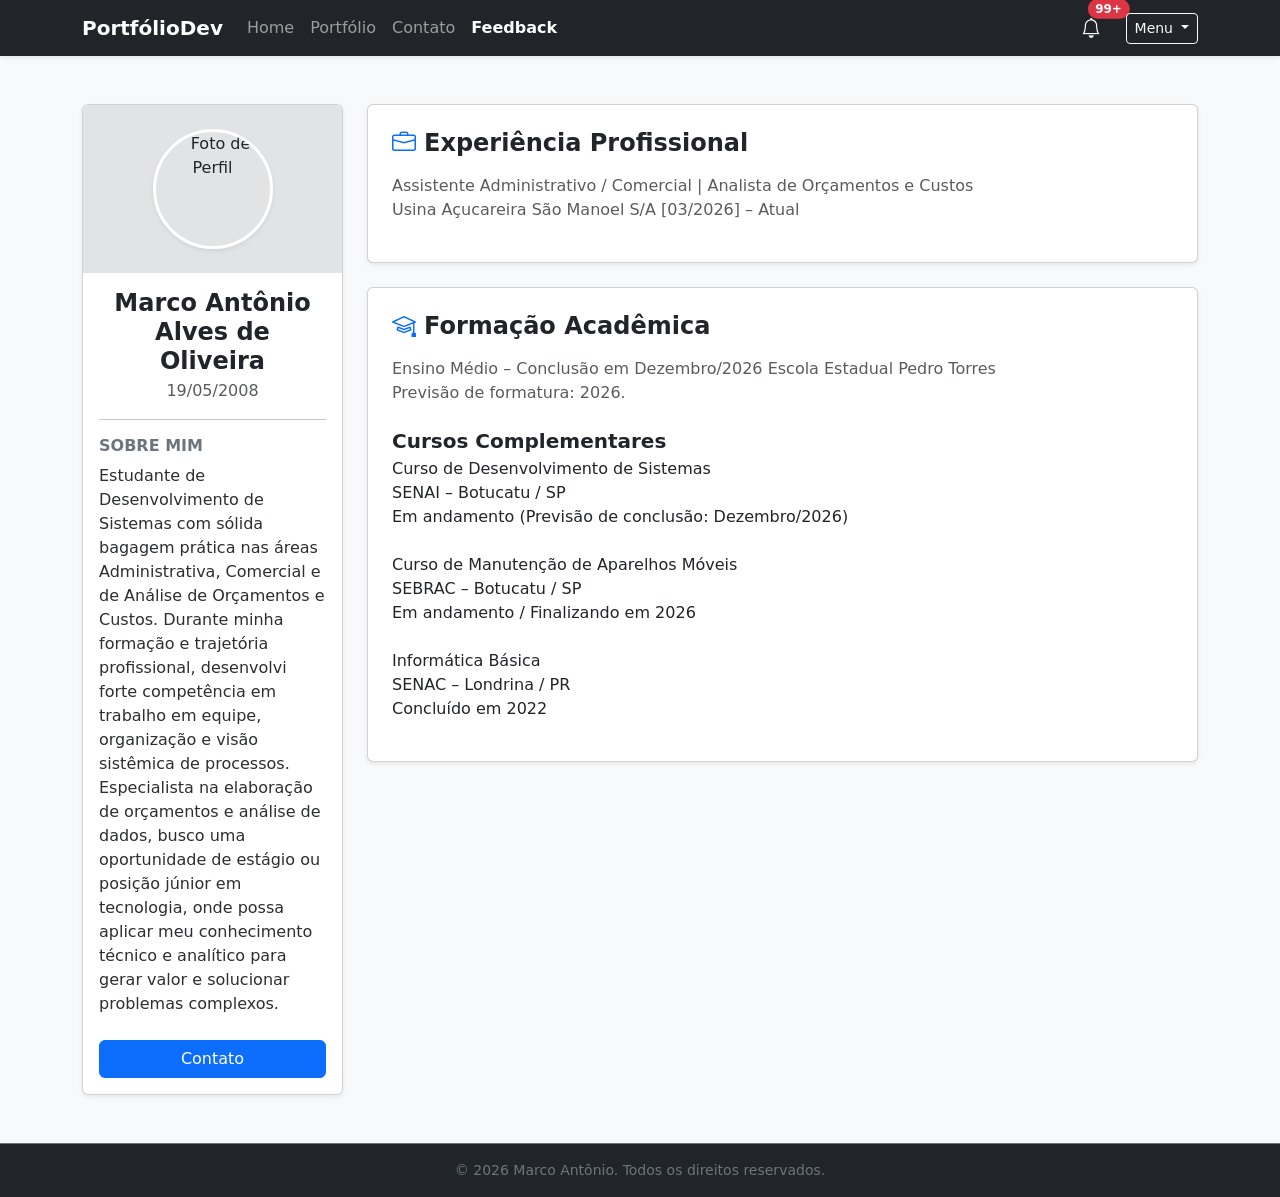
==== curriculum/index.html @ 2b5f32d7 "Add files via upload" ====
<!DOCTYPE html>
<html lang="pt-BR">

<head>
    <meta charset="UTF-8">
    <meta name="viewport" content="width=device-width, initial-scale=1.0">
    <title>PortfólioDev - Home</title>
    <link href="https://cdn.jsdelivr.net/npm/bootstrap@5.3.3/dist/css/bootstrap.min.css" rel="stylesheet">
    <link href="https://cdn.jsdelivr.net/npm/bootstrap-icons@1.11.3/font/bootstrap-icons.min.css" rel="stylesheet">
</head>

<body class="bg-light d-flex flex-column min-vh-100">

    <nav class="navbar navbar-expand-lg navbar-dark bg-dark sticky-top shadow-sm">
        <div class="container">
            <a class="navbar-brand fw-bold" href="index.html">PortfólioDev</a>

            <button class="navbar-toggler" type="button" data-bs-toggle="collapse" data-bs-target="#navbarNav"
                aria-controls="navbarNav" aria-expanded="false" aria-label="Toggle navigation">
                <span class="navbar-toggler-icon"></span>
            </button>

            <div class="collapse navbar-collapse" id="navbarNav">
                <ul class="navbar-nav me-auto mb-2 mb-lg-0">
                    <li class="nav-item">
                        <a class="nav-link" href="index.html">Home</a>
                    </li>
                    <li class="nav-item">
                        <a class="nav-link" href="portifolio.html">Portfólio</a>
                    </li>
                    <li class="nav-item">
                        <a class="nav-link" href="contato.html">Contato</a>
                    </li>
                    <li class="nav-item">
                        <a class="nav-link active fw-semibold" href="questionario.html">Feedback</a>
                    </li>
                </ul>

                <div class="d-flex align-items-center gap-3">
                    <div class="dropdown">
                        <button class="btn btn-dark position-relative py-1 px-2" type="button" data-bs-toggle="dropdown"
                            aria-expanded="false">
                            <i class="bi bi-bell fs-5"></i>
                            <span
                                class="position-absolute top-0 start-100 translate-middle badge rounded-pill bg-danger">
                                99+
                            </span>
                        </button>
                        <ul class="dropdown-menu dropdown-menu-end shadow">
                            <li>
                                <h6 class="dropdown-header">Notificações</h6>
                            </li>
                            <li><a class="dropdown-item" href="#">Mensagem 1: Proposta de entrevista</a></li>
                            <li><a class="dropdown-item" href="#">Mensagem 2: Novo projeto disponível</a></li>
                            <li>
                                <hr class="dropdown-divider">
                            </li>
                            <li><a class="dropdown-item text-center small text-muted" href="#">Ver todas</a></li>
                        </ul>
                    </div>

                    <div class="dropdown">
                        <button class="btn btn-outline-light dropdown-toggle btn-sm" type="button"
                            data-bs-toggle="dropdown" aria-expanded="false">
                            Menu
                        </button>
                        <ul class="dropdown-menu dropdown-menu-end">
                            <li><a class="dropdown-item" href="#">Configurações</a></li>
                            <li><a class="dropdown-item" href="#">Baixar CV (PDF)</a></li>
                        </ul>
                    </div>
                </div>
            </div>
        </div>
    </nav>

    <main class="container my-5 flex-grow-1">
        <div class="row g-4">

            <aside class="col-12 col-md-4 col-lg-3">
                <div class="card shadow-sm text-center">
                    <div class="p-4 bg-secondary-subtle rounded-top d-flex justify-content-center">
                        <img src="/img/Foto.jpg"
                            class="card-img-top rounded-circle img-fluid border border-3 border-white shadow-sm"
                            alt="Foto de Perfil" style="width: 120px; height: 120px; object-fit: cover;">
                    </div>
                    <div class="card-body">
                        <h5 class="card-title fw-bold fs-4 mb-1">Marco Antônio Alves de Oliveira</h5>
                        <p class="card-text text-muted mb-3">19/05/2008</p>
                        <hr>
                        <div class="text-start mb-4">
                            <h6 class="fw-bold text-uppercase fs-7 text-secondary">Sobre mim</h6>
                            <p class="card-text fs-6 text-secondary-emphasis">Estudante de Desenvolvimento de Sistemas
                                com sólida bagagem prática nas áreas Administrativa, Comercial e de Análise de
                                Orçamentos e Custos. Durante minha formação e trajetória profissional, desenvolvi forte
                                competência em trabalho em equipe, organização e visão sistêmica de processos.
                                Especialista na elaboração de orçamentos e análise de dados, busco uma oportunidade de
                                estágio ou posição júnior em tecnologia, onde possa aplicar meu conhecimento técnico e
                                analítico para gerar valor e solucionar problemas complexos.</p>
                        </div>
                        <a href="contato.html" class="btn btn-primary w-100">Contato</a>
                    </div>
                </div>
            </aside>

            <section class="col-12 col-md-8 col-lg-9">

                <div class="card shadow-sm mb-4">
                    <div class="card-body p-4">
                        <h3 class="card-title fw-bold mb-3 fs-4 text-dark"><i
                                class="bi bi-briefcase me-2 text-primary"></i>Experiência Profissional</h3>
                        <div class="mb-3">
                            <p class="text-muted fs-6">
                                Assistente Administrativo / Comercial | Analista de Orçamentos e Custos<br>
                                Usina Açucareira São Manoel S/A
                                [03/2026] – Atual</p>
                        </div>
                    </div>
                </div>

                <div class="card shadow-sm">
                    <div class="card-body p-4">
                        <h3 class="card-title fw-bold mb-3 fs-4 text-dark"><i
                                class="bi bi-mortarboard me-2 text-primary"></i>Formação Acadêmica</h3>
                        <div>
                            <p class="text-muted mb-0">Ensino Médio – Conclusão em Dezembro/2026
                                Escola Estadual Pedro Torres
                                <br>
                                Previsão de formatura: 2026.
                                <br><br>
                                <h5 class="fs-5 mb-1 fw-semibold">Cursos Complementares</h5>
                
                                Curso de Desenvolvimento de Sistemas
                                <br>
                                SENAI – Botucatu / SP
                                <br>
                                
                                Em andamento (Previsão de conclusão: Dezembro/2026)
                                <br>
                                <br>
                                Curso de Manutenção de Aparelhos Móveis
                                <br>
                                SEBRAC – Botucatu / SP
                                <br>
                                Em andamento / Finalizando em 2026
                                <br>
                                <br>
                                Informática Básica
                                <br>
                                SENAC – Londrina / PR
                                <br>
                                Concluído em 2022
                            </p>
                        </div>
                    </div>
                </div>

            </section>
        </div>
    </main>

    <footer class="bg-dark text-secondary text-center py-3 mt-auto border-top border-secondary">
        <div class="container">
            <p class="mb-0 small">&copy; 2026 Marco Antônio. Todos os direitos reservados.</p>
        </div>
    </footer>

    <script src="https://cdn.jsdelivr.net/npm/bootstrap@5.3.3/dist/js/bootstrap.bundle.min.js"></script>
</body>

</html>
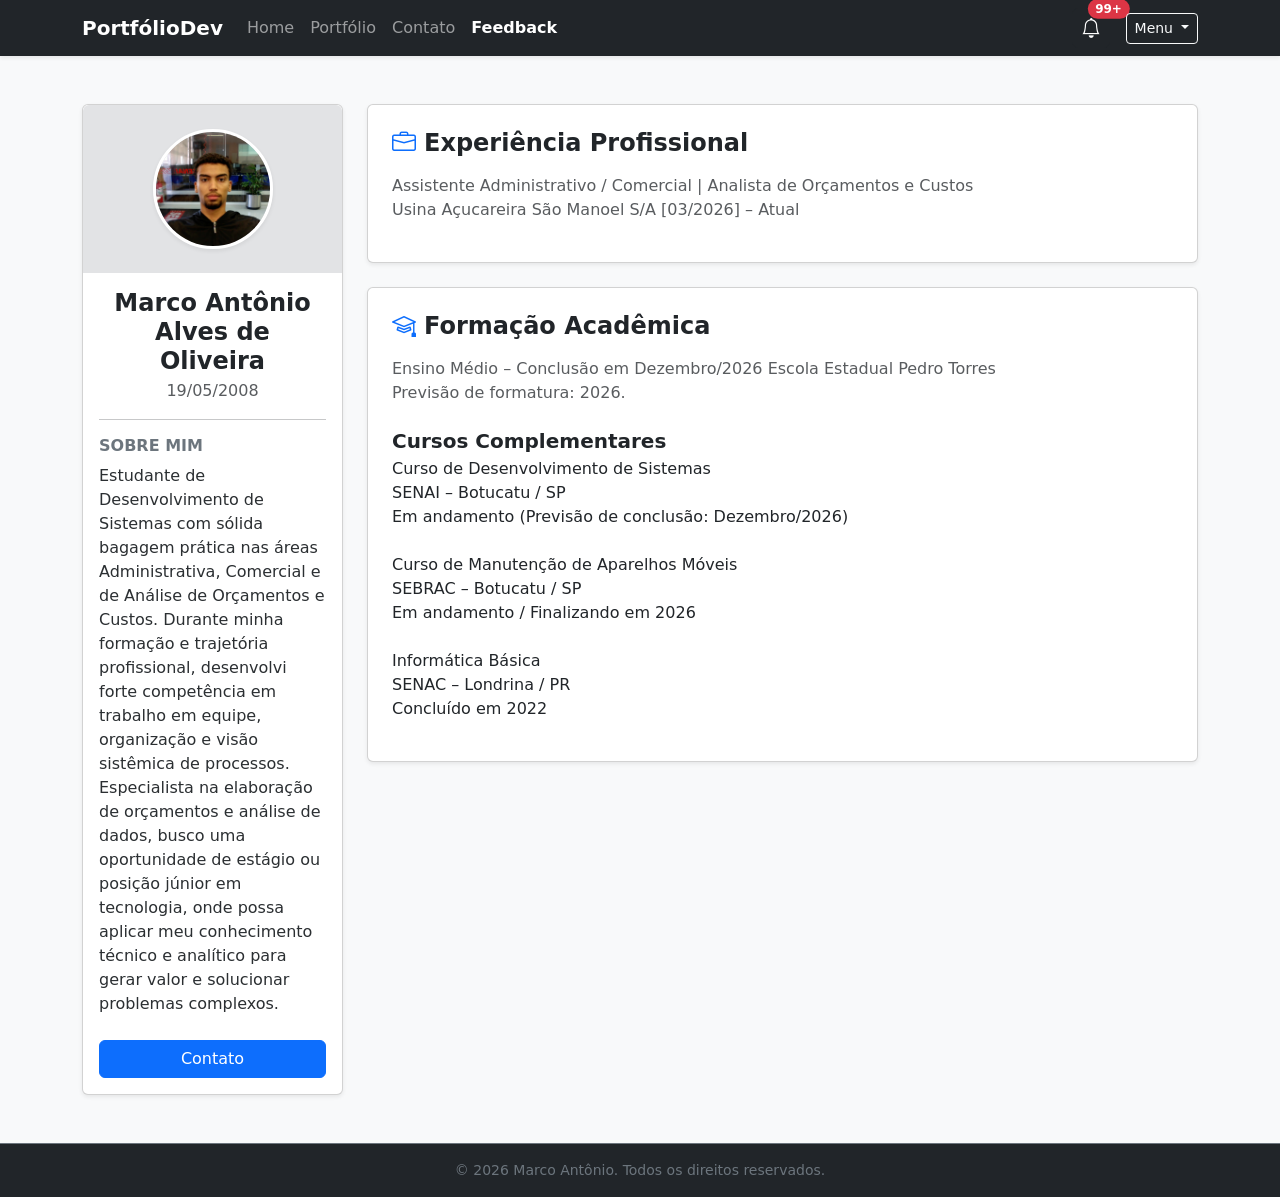
==== commit ea97c3b7: "update" ====
--- a/curriculum/index.html
+++ b/curriculum/index.html
@@ -80,7 +80,7 @@
             <aside class="col-12 col-md-4 col-lg-3">
                 <div class="card shadow-sm text-center">
                     <div class="p-4 bg-secondary-subtle rounded-top d-flex justify-content-center">
-                        <img src="/img/Foto.jpg"
+                        <img src="/curriculum/img/Foto.jpg"
                             class="card-img-top rounded-circle img-fluid border border-3 border-white shadow-sm"
                             alt="Foto de Perfil" style="width: 120px; height: 120px; object-fit: cover;">
                     </div>
@@ -168,4 +168,4 @@
     <script src="https://cdn.jsdelivr.net/npm/bootstrap@5.3.3/dist/js/bootstrap.bundle.min.js"></script>
 </body>
 
-</html>+</html>
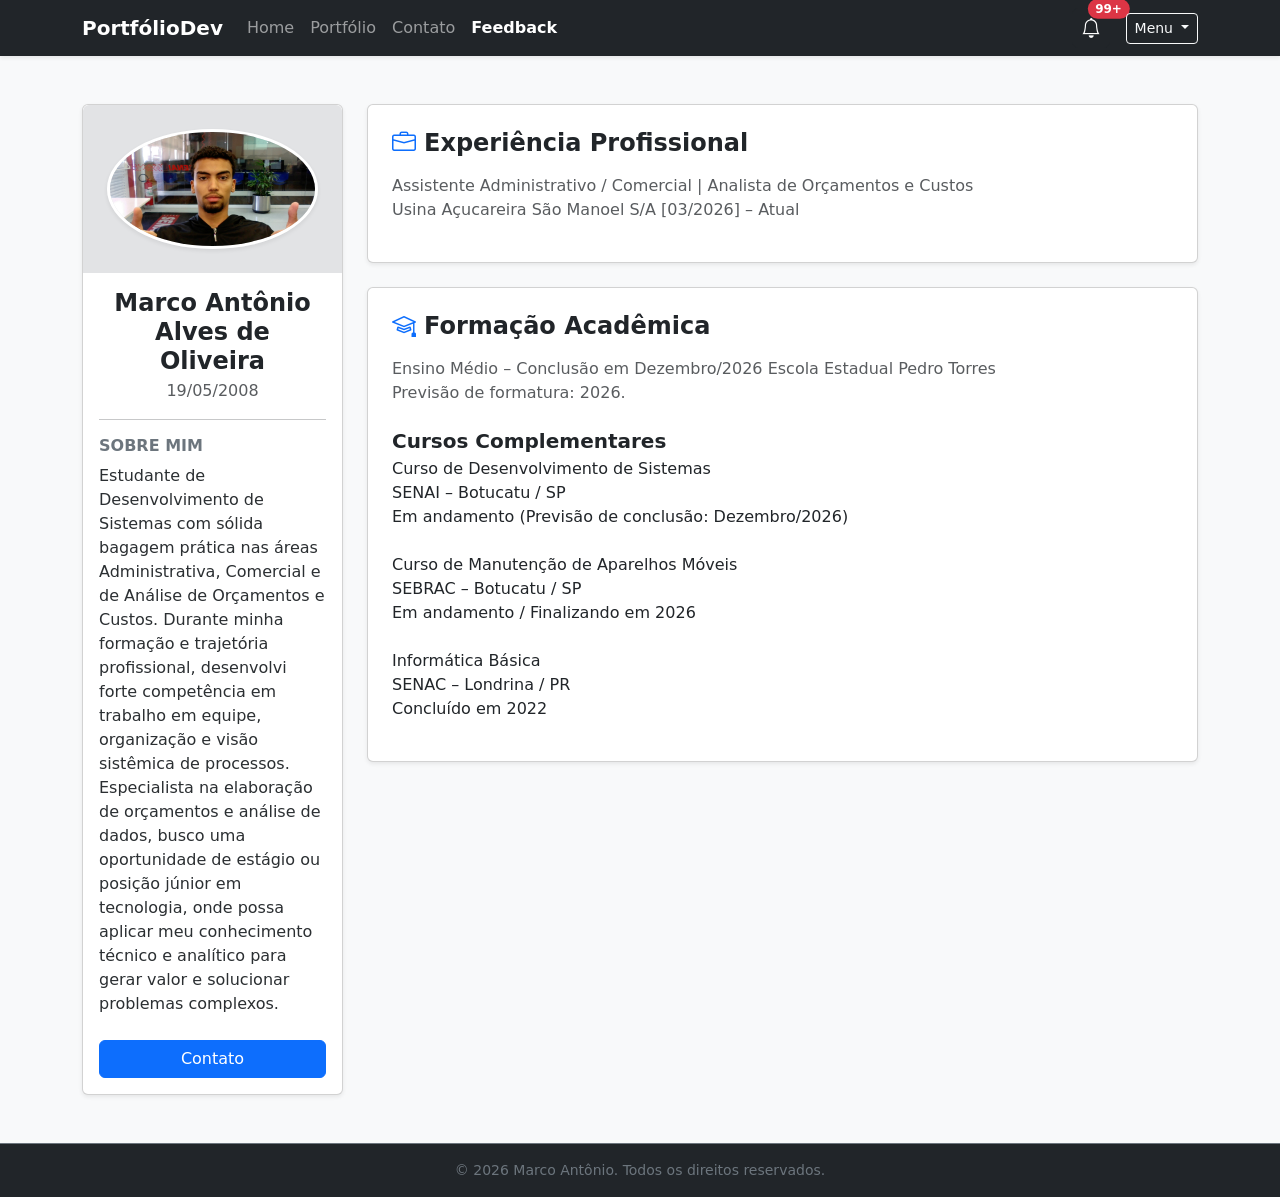
==== commit af8e4549: "update" ====
--- a/curriculum/index.html
+++ b/curriculum/index.html
@@ -82,7 +82,7 @@
                     <div class="p-4 bg-secondary-subtle rounded-top d-flex justify-content-center">
                         <img src="/curriculum/img/Foto.jpg"
                             class="card-img-top rounded-circle img-fluid border border-3 border-white shadow-sm"
-                            alt="Foto de Perfil" style="width: 120px; height: 120px; object-fit: cover;">
+                            alt="Foto de Perfil" style="flex: auto; width: 120px; text-align: center; height: 120px; object-fit: cover;">
                     </div>
                     <div class="card-body">
                         <h5 class="card-title fw-bold fs-4 mb-1">Marco Antônio Alves de Oliveira</h5>
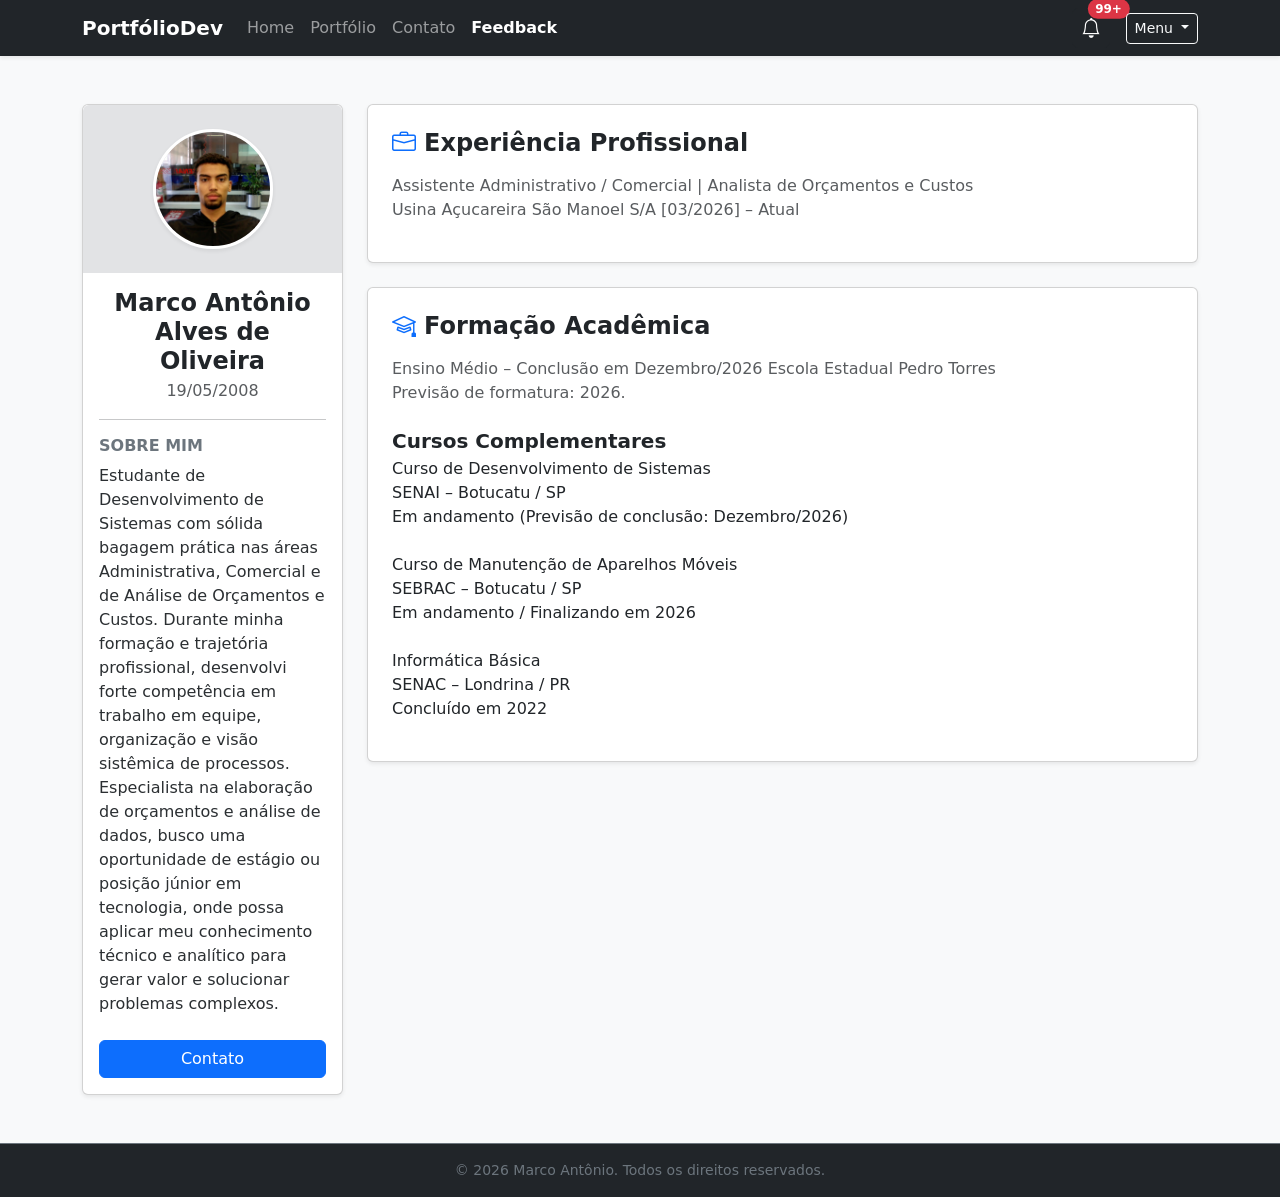
==== commit c8a50eed: "update" ====
--- a/curriculum/index.html
+++ b/curriculum/index.html
@@ -82,7 +82,7 @@
                     <div class="p-4 bg-secondary-subtle rounded-top d-flex justify-content-center">
                         <img src="/curriculum/img/Foto.jpg"
                             class="card-img-top rounded-circle img-fluid border border-3 border-white shadow-sm"
-                            alt="Foto de Perfil" style="flex: auto; width: 120px; text-align: center; height: 120px; object-fit: cover;">
+                            alt="Foto de Perfil" style="width: 120px; height: 120px; object-fit: cover;">
                     </div>
                     <div class="card-body">
                         <h5 class="card-title fw-bold fs-4 mb-1">Marco Antônio Alves de Oliveira</h5>
